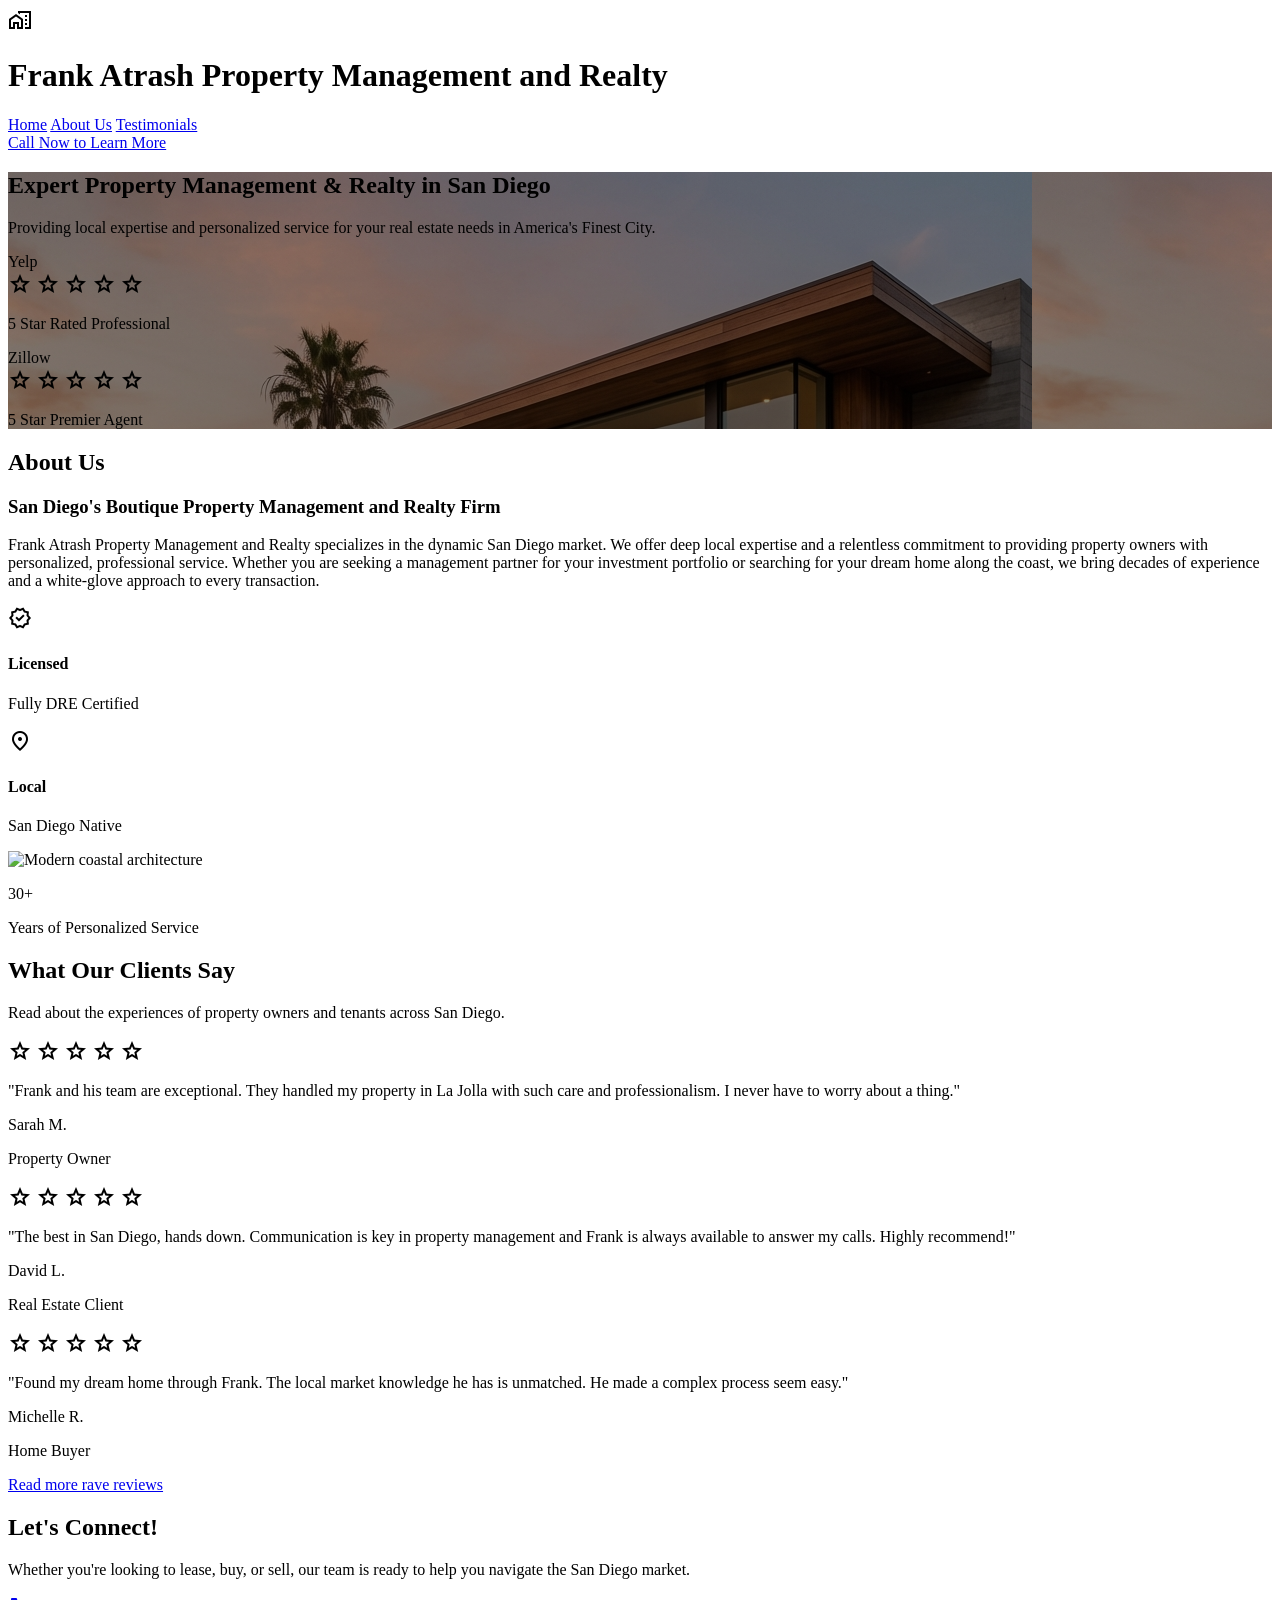
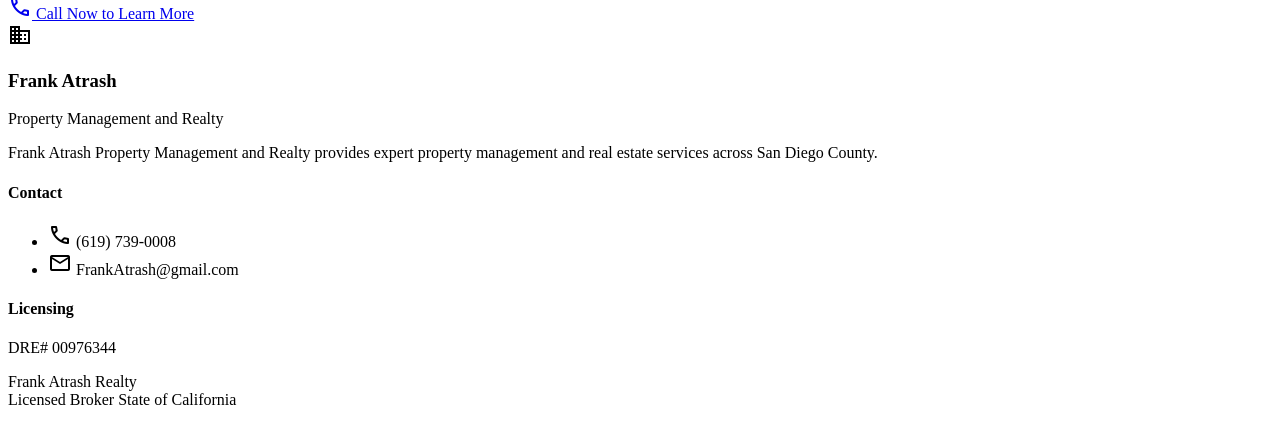
==== public/index.html @ af235b5c "Initial commit" ====
<!DOCTYPE html>
<html lang="en">

<head>
    <meta charset="utf-8" />
    <meta content="width=device-width, initial-scale=1.0" name="viewport" />
    <title>Frank Atrash Property Management and Realty | San Diego</title>
    <script src="https://cdn.tailwindcss.com?plugins=forms"></script>
    <link href="https://fonts.googleapis.com/css2?family=Inter:wght@300;400;500;600;700;800;900&amp;display=swap"
        rel="stylesheet" />
    <link
        href="https://fonts.googleapis.com/css2?family=Material+Symbols+Outlined:wght,FILL@100..700,0..1&amp;display=swap"
        rel="stylesheet" />
    <style type="text/tailwindcss">
        :root {
            --primary-color: #1392ec;
            --background-light: #f6f7f8;
            --background-dark: #101a22;
            --coastal-sand: #f4eee0;
            --vibrant-orange: #ff6b00;
        }
        @layer utilities {
            .text-balance {
                text-wrap: balance;
            }
        }
    </style>
    <script id="tailwind-config">
        tailwind.config = {
            darkMode: "class",
            theme: {
                extend: {
                    colors: {
                        "primary": "#1392ec",
                        "background-light": "#f6f7f8",
                        "background-dark": "#101a22",
                        "sand": "#f4eee0",
                        "vibrant-orange": "#ff6b00",
                        "footer-dark": "#101a22",
                    },
                    fontFamily: {
                        "display": ["Inter", "sans-serif"]
                    },
                    borderRadius: { "DEFAULT": "0.25rem", "lg": "0.5rem", "xl": "0.75rem", "full": "9999px" },
                },
            },
        }
    </script>
</head>

<body class="bg-background-light dark:bg-background-dark font-display text-slate-900 overflow-x-hidden">
    <header
        class="sticky top-0 z-50 flex flex-col md:flex-row items-center justify-between border-b border-solid border-slate-100 bg-white/95 dark:bg-background-dark/95 backdrop-blur px-4 md:px-20 py-4 gap-4 md:gap-0">
        <div class="flex items-center gap-3 text-primary w-full md:w-auto justify-center md:justify-start">
            <span aria-hidden="true" class="material-symbols-outlined text-2xl md:text-3xl font-bold">home_work</span>
            <h1
                class="text-[#111518] dark:text-white text-sm md:text-lg font-extrabold leading-tight tracking-tight uppercase flex flex-col md:flex-row md:items-baseline md:gap-2 text-center md:text-left">
                Frank Atrash <span class="font-light text-slate-500 dark:text-slate-400 text-[10px] md:text-sm">Property
                    Management and Realty</span>
            </h1>
        </div>
        <div class="flex flex-col md:flex-row items-center gap-4 md:gap-10 w-full md:w-auto">
            <nav class="flex items-center gap-5 md:gap-10">
                <a class="text-[#111518] dark:text-white text-[10px] md:text-sm font-bold hover:text-primary transition-colors"
                    href="index.html">Home</a>
                <a class="text-[#111518] dark:text-white text-[10px] md:text-sm font-bold hover:text-primary transition-colors"
                    href="index.html#our-story">About Us</a>
                <a class="text-[#111518] dark:text-white text-[10px] md:text-sm font-bold hover:text-primary transition-colors"
                    href="index.html#testimonials-section">Testimonials</a>
            </nav>
            <a href="tel:+16197390008"
                class="flex min-w-[120px] md:min-w-[200px] cursor-pointer items-center justify-center rounded-lg h-9 md:h-10 px-4 md:px-5 bg-vibrant-orange text-white text-[9px] md:text-sm font-extrabold shadow-lg shadow-vibrant-orange/20 hover:bg-vibrant-orange/90 transition-all whitespace-nowrap">
                Call Now to Learn More
            </a>
        </div>
    </header>
    <main class="flex flex-col">
        <section class="relative w-full">
            <div class="p-0 sm:p-6 lg:p-10">
                <div class="flex min-h-[500px] md:min-h-[750px] flex-col gap-6 bg-cover bg-center bg-no-repeat rounded-none sm:rounded-xl items-center justify-center p-6 md:p-8 text-center relative overflow-hidden"
                    style="background-image: linear-gradient(rgba(0, 0, 0, 0.4), rgba(0, 0, 0, 0.5)), url('images/hero-new.jpg');">
                    <div class="max-w-4xl flex flex-col gap-6 relative z-10">
                        <h2
                            class="text-white text-3xl sm:text-4xl md:text-5xl lg:text-7xl font-black leading-tight tracking-tight drop-shadow-xl text-balance">
                            Expert Property Management &amp; Realty in San Diego
                        </h2>
                        <p
                            class="text-white text-base md:text-xl lg:text-2xl font-medium max-w-2xl mx-auto drop-shadow-lg text-balance">
                            Providing local expertise and personalized service for your real estate needs in America's
                            Finest City.
                        </p>
                        <div
                            class="flex flex-col sm:flex-row justify-center gap-6 md:gap-16 items-center mt-8 bg-black/30 backdrop-blur-md p-6 rounded-2xl border border-white/10 w-fit mx-auto">
                            <div class="flex flex-col items-center gap-1">
                                <div class="flex items-center gap-2">
                                    <span class="text-white font-black text-xl italic">Yelp</span>
                                    <div class="flex text-yellow-400">
                                        <span class="material-symbols-outlined fill-1 text-sm md:text-xl">star</span>
                                        <span class="material-symbols-outlined fill-1 text-sm md:text-xl">star</span>
                                        <span class="material-symbols-outlined fill-1 text-sm md:text-xl">star</span>
                                        <span class="material-symbols-outlined fill-1 text-sm md:text-xl">star</span>
                                        <span class="material-symbols-outlined fill-1 text-sm md:text-xl">star</span>
                                    </div>
                                </div>
                                <p class="text-white/80 text-[8px] md:text-[10px] font-bold uppercase tracking-[0.2em]">
                                    5 Star Rated Professional</p>
                            </div>
                            <div class="w-px h-8 bg-white/20 hidden sm:block"></div>
                            <div class="flex flex-col items-center gap-1">
                                <div class="flex items-center gap-2">
                                    <span class="text-white font-black text-xl">Zillow</span>
                                    <div class="flex text-yellow-400">
                                        <span class="material-symbols-outlined fill-1 text-sm md:text-xl">star</span>
                                        <span class="material-symbols-outlined fill-1 text-sm md:text-xl">star</span>
                                        <span class="material-symbols-outlined fill-1 text-sm md:text-xl">star</span>
                                        <span class="material-symbols-outlined fill-1 text-sm md:text-xl">star</span>
                                        <span class="material-symbols-outlined fill-1 text-sm md:text-xl">star</span>
                                    </div>
                                </div>
                                <p class="text-white/80 text-[8px] md:text-[10px] font-bold uppercase tracking-[0.2em]">
                                    5 Star Premier Agent</p>
                            </div>
                        </div>
                    </div>
                </div>
            </div>
        </section>
        <section id="our-story" class="py-12 md:py-24 bg-sand dark:bg-background-dark/50">
            <div class="container mx-auto px-6 lg:px-40">
                <div class="grid lg:grid-cols-2 gap-12 md:gap-20 items-center">
                    <div class="flex flex-col gap-6 text-center md:text-left">
                        <h2 class="text-primary text-sm font-extrabold uppercase tracking-[0.2em]">About Us</h2>
                        <h3
                            class="text-[#111518] dark:text-white text-3xl md:text-4xl lg:text-5xl font-black leading-tight text-balance">
                            San Diego's Boutique Property Management and Realty Firm
                        </h3>
                        <p class="text-slate-700 dark:text-slate-300 text-base md:text-lg leading-relaxed">
                            Frank Atrash Property Management and Realty specializes in the dynamic San Diego market. We
                            offer deep local expertise and a relentless commitment to providing property owners with
                            personalized, professional service. Whether you are seeking a management partner for your
                            investment portfolio or searching for your dream home along the coast, we bring decades of
                            experience and a white-glove approach to every transaction.
                        </p>
                        <div class="grid grid-cols-2 gap-4 md:gap-8 mt-4">
                            <div class="flex flex-col md:flex-row items-center md:items-start gap-4">
                                <div class="p-3 bg-primary/10 rounded-xl shrink-0">
                                    <span class="material-symbols-outlined text-primary text-2xl">verified</span>
                                </div>
                                <div>
                                    <h4 class="font-bold dark:text-white text-base">Licensed</h4>
                                    <p class="text-xs text-slate-500">Fully DRE Certified</p>
                                </div>
                            </div>
                            <div class="flex flex-col md:flex-row items-center md:items-start gap-4">
                                <div class="p-3 bg-primary/10 rounded-xl shrink-0">
                                    <span class="material-symbols-outlined text-primary text-2xl">location_on</span>
                                </div>
                                <div>
                                    <h4 class="font-bold dark:text-white text-base">Local</h4>
                                    <p class="text-xs text-slate-500">San Diego Native</p>
                                </div>
                            </div>
                        </div>
                    </div>
                    <div class="relative">
                        <div class="aspect-[4/3] rounded-3xl bg-slate-200 overflow-hidden shadow-2xl">
                            <img alt="Modern coastal architecture" class="w-full h-full object-cover"
                                src="https://lh3.googleusercontent.com/aida-public/[base64]" />
                        </div>
                        <div
                            class="absolute -bottom-6 -left-6 bg-primary p-6 md:p-10 rounded-2xl text-white hidden sm:block shadow-2xl">
                            <p class="text-3xl md:text-5xl font-black italic">30+</p>
                            <p class="text-[10px] md:text-sm font-bold opacity-80">Years of Personalized Service</p>
                        </div>
                    </div>
                </div>
            </div>
        </section>
        <section id="testimonials-section" class="py-12 md:py-24 bg-white dark:bg-slate-900/30">
            <div class="container mx-auto px-6 lg:px-20">
                <div class="flex justify-center mb-12 md:mb-16 text-center">
                    <div class="max-w-xl">
                        <h2 class="text-[#111518] dark:text-white text-3xl md:text-4xl font-black leading-tight mb-4">
                            What Our Clients Say</h2>
                        <p class="text-base md:text-lg text-slate-600 dark:text-slate-400">Read about the experiences of
                            property owners and tenants across San Diego.</p>
                    </div>
                </div>
                <div class="grid grid-cols-1 md:grid-cols-3 gap-8 md:gap-10 auto-rows-fr">
                    <div
                        class="bg-sand dark:bg-slate-800 p-8 md:p-10 rounded-2xl shadow-sm border border-slate-200/50 dark:border-slate-700 flex flex-col justify-between text-center md:text-left">
                        <div class="flex flex-col items-center md:items-start">
                            <div class="flex text-orange-500 mb-6">
                                <span class="material-symbols-outlined fill-1 text-xl">star</span>
                                <span class="material-symbols-outlined fill-1 text-xl">star</span>
                                <span class="material-symbols-outlined fill-1 text-xl">star</span>
                                <span class="material-symbols-outlined fill-1 text-xl">star</span>
                                <span class="material-symbols-outlined fill-1 text-xl">star</span>
                            </div>
                            <p
                                class="text-slate-700 dark:text-slate-300 italic text-base md:text-lg mb-8 leading-relaxed">
                                "Frank and his team are exceptional. They handled my property in La Jolla with such care
                                and professionalism. I never have to worry about a thing."</p>
                        </div>
                        <div class="flex flex-col md:flex-row items-center gap-4">
                            <div class="w-12 h-12 rounded-full bg-cover bg-center bg-slate-200 shrink-0"
                                style="background-image: url('https://lh3.googleusercontent.com/aida-public/[base64]')">
                            </div>
                            <div>
                                <p class="font-bold text-slate-900 dark:text-white text-sm md:text-base">Sarah M.</p>
                                <p class="text-xs text-slate-500 uppercase font-bold tracking-wider">Property Owner</p>
                            </div>
                        </div>
                    </div>
                    <div
                        class="bg-white dark:bg-slate-800 p-8 md:p-10 rounded-2xl shadow-xl border border-slate-200 dark:border-slate-700 flex flex-col justify-between md:scale-105 ring-4 ring-primary relative z-10 text-center md:text-left">
                        <div class="flex flex-col items-center md:items-start">
                            <div class="flex text-orange-500 mb-6">
                                <span class="material-symbols-outlined fill-1 text-xl">star</span>
                                <span class="material-symbols-outlined fill-1 text-xl">star</span>
                                <span class="material-symbols-outlined fill-1 text-xl">star</span>
                                <span class="material-symbols-outlined fill-1 text-xl">star</span>
                                <span class="material-symbols-outlined fill-1 text-xl">star</span>
                            </div>
                            <p
                                class="text-slate-700 dark:text-slate-300 italic text-base md:text-lg mb-8 leading-relaxed">
                                "The best in San Diego, hands down. Communication is key in property management and
                                Frank is always available to answer my calls. Highly recommend!"</p>
                        </div>
                        <div class="flex flex-col md:flex-row items-center gap-4">
                            <div class="w-12 h-12 rounded-full bg-cover bg-center bg-slate-200 shrink-0"
                                style="background-image: url('https://lh3.googleusercontent.com/aida-public/[base64]')">
                            </div>
                            <div>
                                <p class="font-bold text-slate-900 dark:text-white text-sm md:text-base">David L.</p>
                                <p class="text-xs text-slate-500 uppercase font-bold tracking-wider">Real Estate Client
                                </p>
                            </div>
                        </div>
                    </div>
                    <div
                        class="bg-sand dark:bg-slate-800 p-8 md:p-10 rounded-2xl shadow-sm border border-slate-200/50 dark:border-slate-700 flex flex-col justify-between text-center md:text-left">
                        <div class="flex flex-col items-center md:items-start">
                            <div class="flex text-orange-500 mb-6">
                                <span class="material-symbols-outlined fill-1 text-xl">star</span>
                                <span class="material-symbols-outlined fill-1 text-xl">star</span>
                                <span class="material-symbols-outlined fill-1 text-xl">star</span>
                                <span class="material-symbols-outlined fill-1 text-xl">star</span>
                                <span class="material-symbols-outlined fill-1 text-xl">star</span>
                            </div>
                            <p
                                class="text-slate-700 dark:text-slate-300 italic text-base md:text-lg mb-8 leading-relaxed">
                                "Found my dream home through Frank. The local market knowledge he has is unmatched. He
                                made a complex process seem easy."</p>
                        </div>
                        <div class="flex flex-col md:flex-row items-center gap-4">
                            <div class="w-12 h-12 rounded-full bg-cover bg-center bg-slate-200 shrink-0"
                                style="background-image: url('https://lh3.googleusercontent.com/aida-public/[base64]')">
                            </div>
                            <div>
                                <p class="font-bold text-slate-900 dark:text-white text-sm md:text-base">Michelle R.</p>
                                <p class="text-xs text-slate-500 uppercase font-bold tracking-wider">Home Buyer</p>
                            </div>
                        </div>
                    </div>
                </div>
                <div class="flex justify-center mt-12 md:mt-16">
                    <a href="testimonials.html"
                        class="flex min-w-[220px] cursor-pointer items-center justify-center rounded-xl h-14 px-8 bg-primary/10 text-primary text-base font-black hover:bg-primary hover:text-white transition-all shadow-lg hover:shadow-primary/20">
                        Read more rave reviews
                    </a>
                </div>
            </div>
        </section>
        <section class="py-16 md:py-24 bg-vibrant-orange">
            <div class="container mx-auto px-6 lg:px-20">
                <div class="flex flex-col lg:flex-row items-center justify-between gap-12 text-center lg:text-left">
                    <div class="flex flex-col gap-4">
                        <h2 class="text-4xl md:text-5xl lg:text-6xl font-black text-white leading-tight">Let's Connect!
                        </h2>
                        <p class="text-lg md:text-xl lg:text-2xl font-medium text-white/90 max-w-2xl">
                            Whether you're looking to lease, buy, or sell, our team is ready to help you navigate the
                            San Diego market.
                        </p>
                    </div>
                    <div class="shrink-0 w-full lg:w-auto">
                        <a class="inline-flex w-full lg:w-auto items-center justify-center gap-4 bg-primary text-white text-lg md:text-xl font-bold px-10 md:px-12 py-5 md:py-6 rounded-2xl shadow-2xl shadow-black/30 hover:bg-primary/90 transition-all hover:scale-105"
                            href="tel:+16197390008">
                            <span class="material-symbols-outlined text-2xl md:text-3xl">call</span>
                            Call Now to Learn More
                        </a>
                    </div>
                </div>
            </div>
        </section>
    </main>
    <footer class="bg-footer-dark text-white pt-16 pb-12 px-6 lg:px-20">
        <div
            class="max-w-[1200px] mx-auto grid grid-cols-1 md:grid-cols-2 lg:grid-cols-3 gap-16 mb-16 text-center md:text-left">
            <div class="col-span-1 lg:col-span-1 flex flex-col items-center md:items-start">
                <div class="flex items-center gap-3 mb-8">
                    <div
                        class="size-12 bg-primary rounded-xl flex items-center justify-center text-white shrink-0 shadow-lg">
                        <span class="material-symbols-outlined text-2xl">domain</span>
                    </div>
                    <div class="flex flex-col items-center md:items-start">
                        <h3 class="font-bold text-xl leading-none uppercase tracking-wider">Frank Atrash</h3>
                        <span class="text-[10px] uppercase tracking-widest text-white/50 font-bold mt-2">Property
                            Management and Realty</span>
                    </div>
                </div>
                <p class="text-white/60 text-base leading-relaxed mb-8">
                    Frank Atrash Property Management and Realty provides expert property management and real estate
                    services across San Diego County.
                </p>
                <div class="flex gap-6">
                </div>
            </div>

            <div class="flex flex-col items-center md:items-start">
                <h4
                    class="font-bold text-xl mb-8 relative after:content-[''] after:absolute after:-bottom-3 after:left-1/2 md:after:left-0 after:-translate-x-1/2 md:after:translate-x-0 after:w-10 after:h-1.5 after:bg-primary rounded-full">
                    Contact</h4>
                <ul class="space-y-6 text-base text-white/60">
                    <li class="flex items-center gap-4 justify-center md:justify-start">
                        <span class="material-symbols-outlined text-primary">call</span>
                        <span>(619) 739-0008</span>
                    </li>
                    <li class="flex items-center gap-4 justify-center md:justify-start">
                        <span class="material-symbols-outlined text-primary">mail</span>
                        <span>FrankAtrash@gmail.com</span>
                    </li>
                </ul>
            </div>
            <div class="flex flex-col items-center md:items-start">
                <h4
                    class="font-bold text-xl mb-8 relative after:content-[''] after:absolute after:-bottom-3 after:left-1/2 md:after:left-0 after:-translate-x-1/2 md:after:translate-x-0 after:w-10 after:h-1.5 after:bg-primary rounded-full">
                    Licensing</h4>
                <div class="space-y-6">
                    <p class="text-lg text-white font-bold">DRE# 00976344</p>
                    <p class="text-xs text-white/50 uppercase tracking-widest leading-relaxed font-bold">
                        Frank Atrash Realty<br />
                        Licensed Broker State of California
                    </p>
                </div>
            </div>
        </div>

    </footer>
</body>

</html>
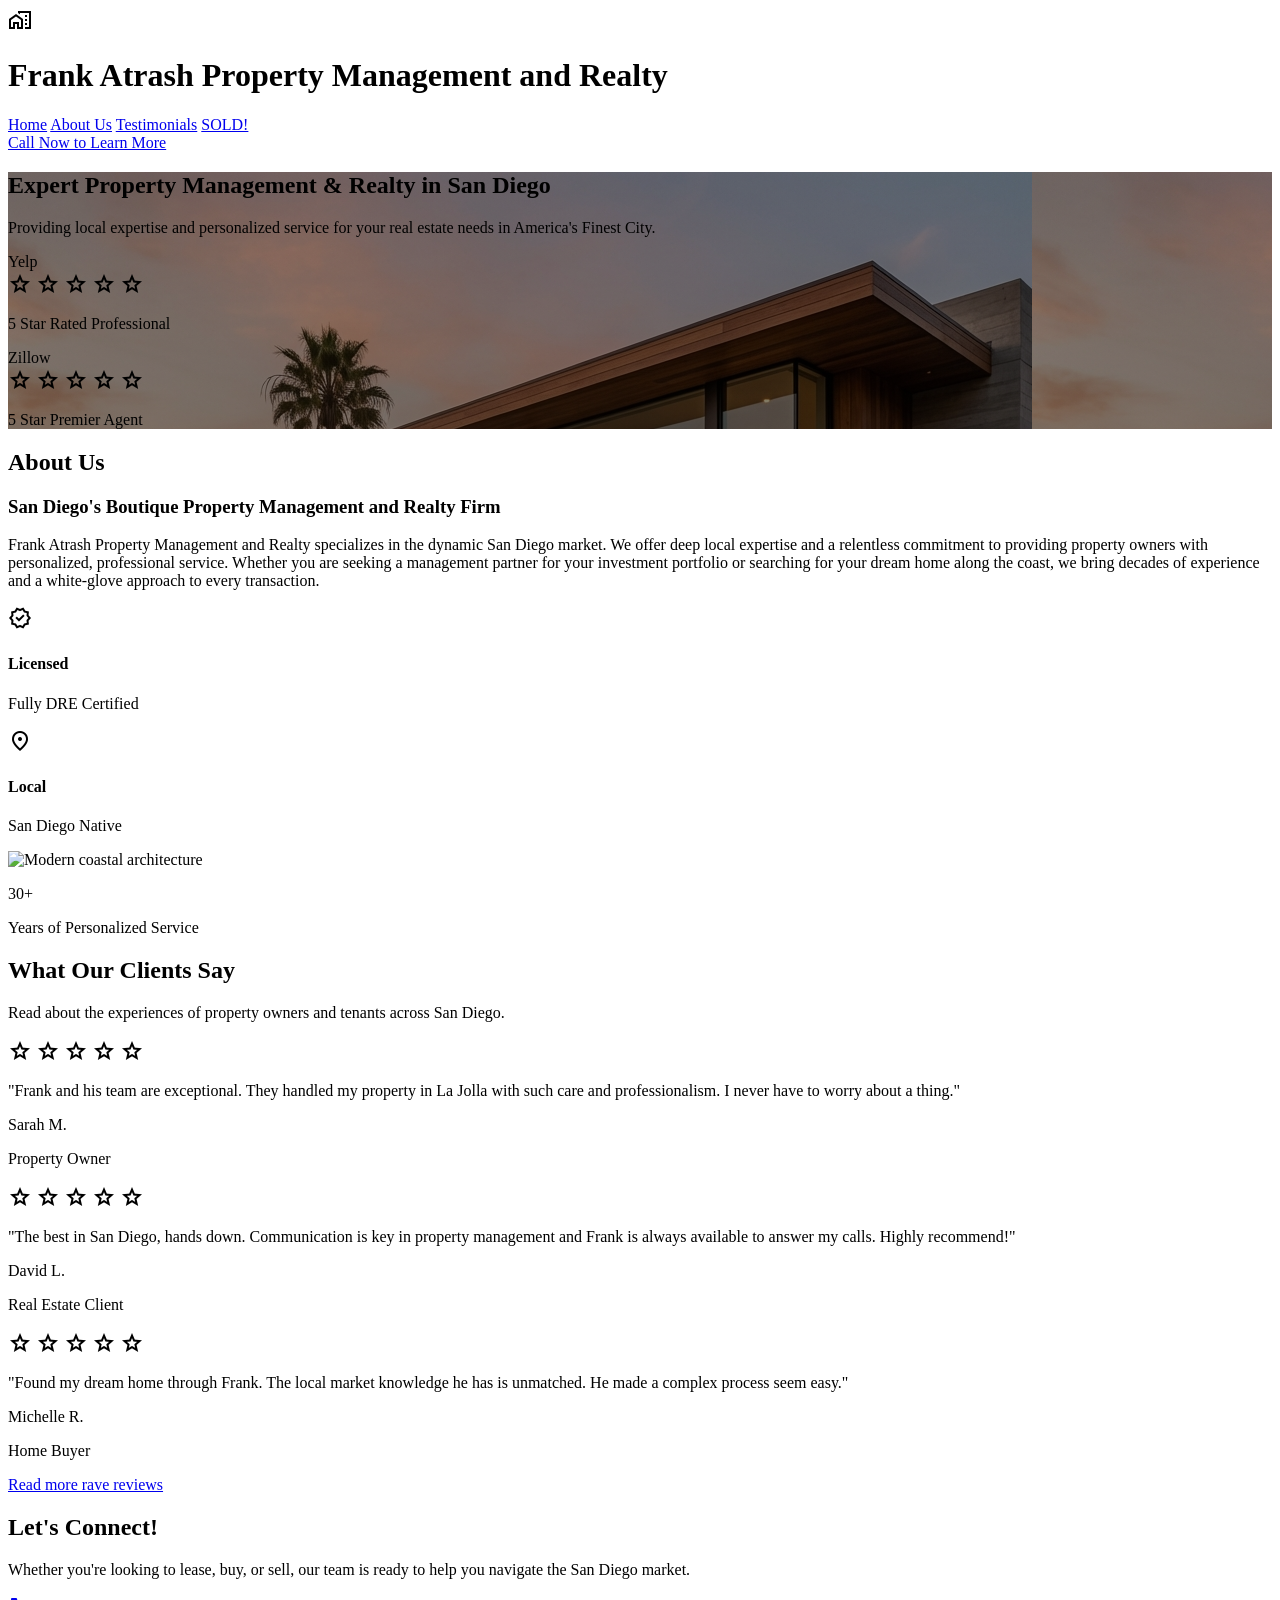
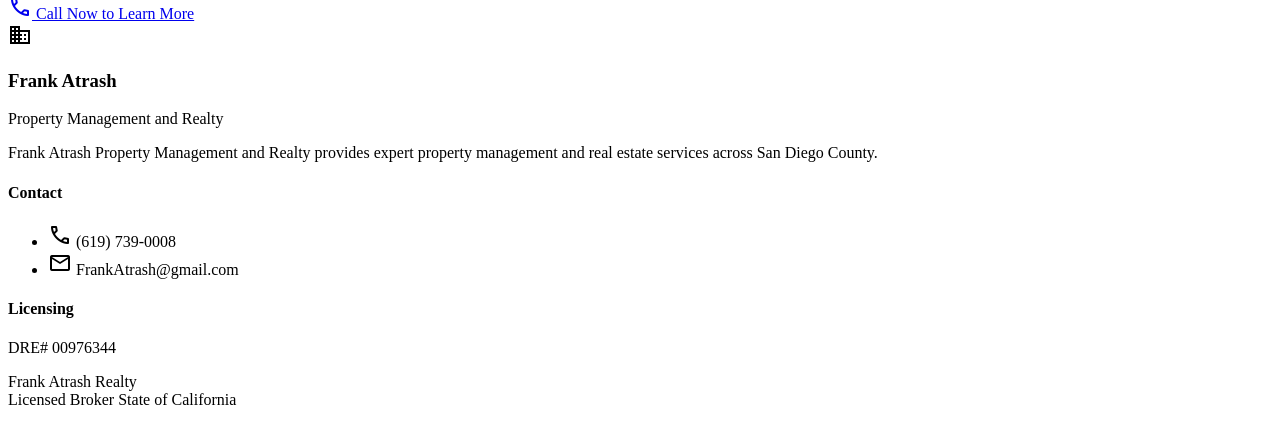
==== commit 94e66a06: "Add Homes Recently Sold page and update navigation" ====
--- a/public/index.html
+++ b/public/index.html
@@ -67,6 +67,8 @@
                     href="index.html#our-story">About Us</a>
                 <a class="text-[#111518] dark:text-white text-[10px] md:text-sm font-bold hover:text-primary transition-colors"
                     href="index.html#testimonials-section">Testimonials</a>
+                <a class="text-[#111518] dark:text-white text-[10px] md:text-sm font-bold hover:text-primary transition-colors"
+                    href="sold.html">SOLD!</a>
             </nav>
             <a href="tel:+16197390008"
                 class="flex min-w-[120px] md:min-w-[200px] cursor-pointer items-center justify-center rounded-lg h-9 md:h-10 px-4 md:px-5 bg-vibrant-orange text-white text-[9px] md:text-sm font-extrabold shadow-lg shadow-vibrant-orange/20 hover:bg-vibrant-orange/90 transition-all whitespace-nowrap">
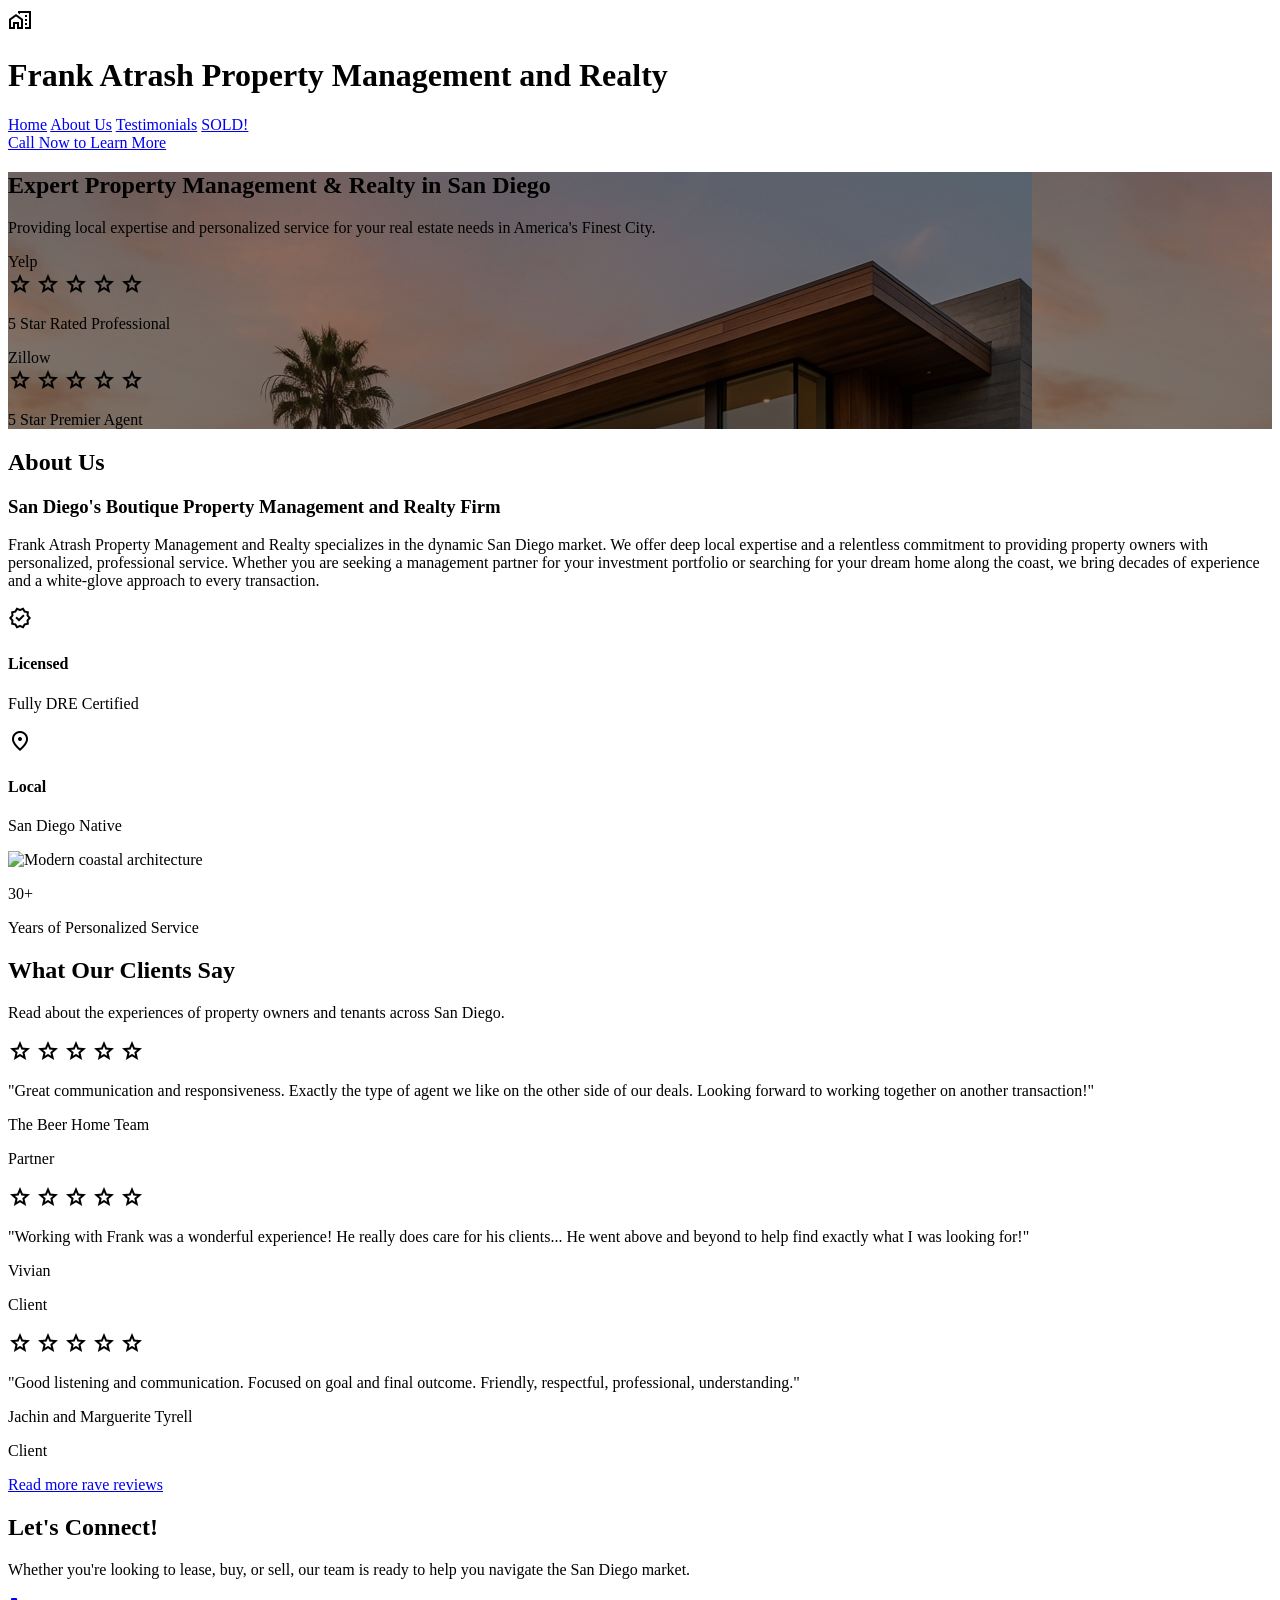
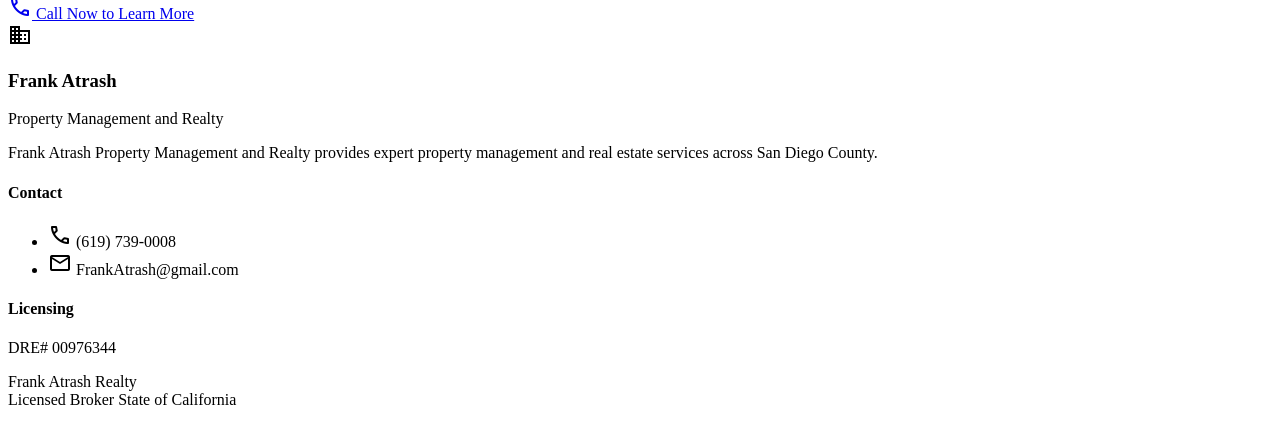
==== commit 7090f035: "Update testimonials with real client feedback and remove filler photos" ====
--- a/public/index.html
+++ b/public/index.html
@@ -201,16 +201,14 @@
                             </div>
                             <p
                                 class="text-slate-700 dark:text-slate-300 italic text-base md:text-lg mb-8 leading-relaxed">
-                                "Frank and his team are exceptional. They handled my property in La Jolla with such care
-                                and professionalism. I never have to worry about a thing."</p>
+                                "Great communication and responsiveness. Exactly the type of agent we like on the other
+                                side of our deals. Looking forward to working together on another transaction!"</p>
                         </div>
                         <div class="flex flex-col md:flex-row items-center gap-4">
-                            <div class="w-12 h-12 rounded-full bg-cover bg-center bg-slate-200 shrink-0"
-                                style="background-image: url('https://lh3.googleusercontent.com/aida-public/[base64]')">
-                            </div>
                             <div>
-                                <p class="font-bold text-slate-900 dark:text-white text-sm md:text-base">Sarah M.</p>
-                                <p class="text-xs text-slate-500 uppercase font-bold tracking-wider">Property Owner</p>
+                                <p class="font-bold text-slate-900 dark:text-white text-sm md:text-base">The Beer Home
+                                    Team</p>
+                                <p class="text-xs text-slate-500 uppercase font-bold tracking-wider">Partner</p>
                             </div>
                         </div>
                     </div>
@@ -226,17 +224,13 @@
                             </div>
                             <p
                                 class="text-slate-700 dark:text-slate-300 italic text-base md:text-lg mb-8 leading-relaxed">
-                                "The best in San Diego, hands down. Communication is key in property management and
-                                Frank is always available to answer my calls. Highly recommend!"</p>
+                                "Working with Frank was a wonderful experience! He really does care for his clients...
+                                He went above and beyond to help find exactly what I was looking for!"</p>
                         </div>
                         <div class="flex flex-col md:flex-row items-center gap-4">
-                            <div class="w-12 h-12 rounded-full bg-cover bg-center bg-slate-200 shrink-0"
-                                style="background-image: url('https://lh3.googleusercontent.com/aida-public/[base64]')">
-                            </div>
                             <div>
-                                <p class="font-bold text-slate-900 dark:text-white text-sm md:text-base">David L.</p>
-                                <p class="text-xs text-slate-500 uppercase font-bold tracking-wider">Real Estate Client
-                                </p>
+                                <p class="font-bold text-slate-900 dark:text-white text-sm md:text-base">Vivian</p>
+                                <p class="text-xs text-slate-500 uppercase font-bold tracking-wider">Client</p>
                             </div>
                         </div>
                     </div>
@@ -252,16 +246,14 @@
                             </div>
                             <p
                                 class="text-slate-700 dark:text-slate-300 italic text-base md:text-lg mb-8 leading-relaxed">
-                                "Found my dream home through Frank. The local market knowledge he has is unmatched. He
-                                made a complex process seem easy."</p>
+                                "Good listening and communication. Focused on goal and final outcome. Friendly,
+                                respectful, professional, understanding."</p>
                         </div>
                         <div class="flex flex-col md:flex-row items-center gap-4">
-                            <div class="w-12 h-12 rounded-full bg-cover bg-center bg-slate-200 shrink-0"
-                                style="background-image: url('https://lh3.googleusercontent.com/aida-public/[base64]')">
-                            </div>
                             <div>
-                                <p class="font-bold text-slate-900 dark:text-white text-sm md:text-base">Michelle R.</p>
-                                <p class="text-xs text-slate-500 uppercase font-bold tracking-wider">Home Buyer</p>
+                                <p class="font-bold text-slate-900 dark:text-white text-sm md:text-base">Jachin and
+                                    Marguerite Tyrell</p>
+                                <p class="text-xs text-slate-500 uppercase font-bold tracking-wider">Client</p>
                             </div>
                         </div>
                     </div>
